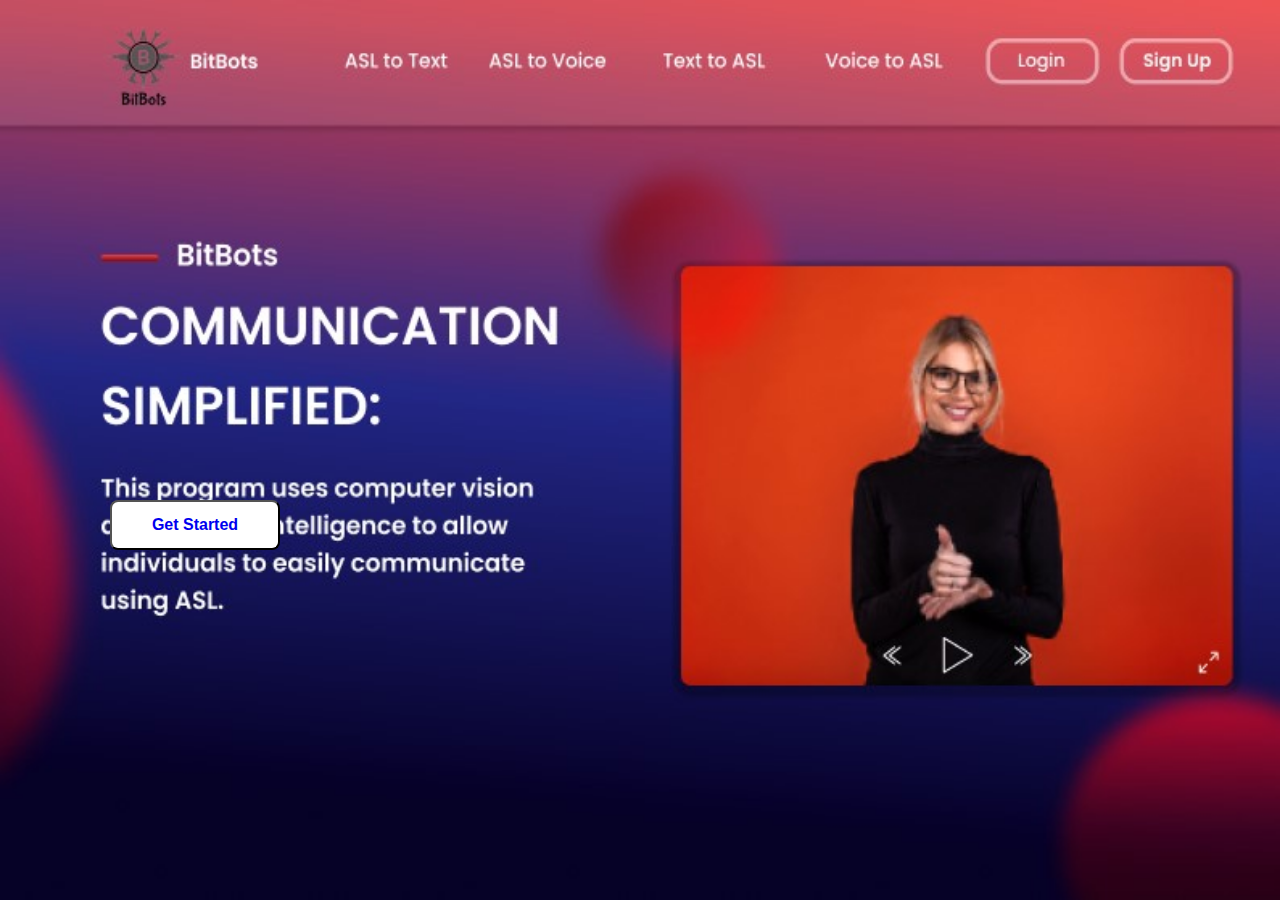
==== landingPage.html @ 3dfe8d16 "Added files for landing page" ====
<!DOCTYPE html>
<html lang="en">
<head>
    <meta charset="UTF-8">
    <meta http-equiv="X-UA-Compatible" content="IE=edge">
    <meta name="viewport" content="width=device-width, initial-scale=1.0">
    <link href = "main.css" rel = "stylesheet" type = "text/css"/>
    <title>Document</title>
</head>
<body>
    <button><a href = "index.html">Get Started</a></button>
    <style>
        body {
            background-image: url('ASL3.jpg');
            background-repeat: no-repeat;
            background-attachment: fixed;
            background-position:center;
            background-size: 100% 100%;
            /* height:5000vh; */
        }
    </style>
    
</body>
</html>
---- main.css ----
button{
    position: fixed;
    width: 170px;
    height: 50px;
    border-radius: 8px;
    left: 110px;
    top: 500px;
    font-family: "Poppins", sans-serif;
    font-size: medium;
    font-weight: 900;
    color: rgb(161, 5, 31);
    background-color: white;
    /* background-image: linear-gradient(to right, red , yellow); */
}
button:hover{
    opacity: 0.9;
}
button:active{
    opacity: 0.6;
}
a{
    text-decoration: none;
}
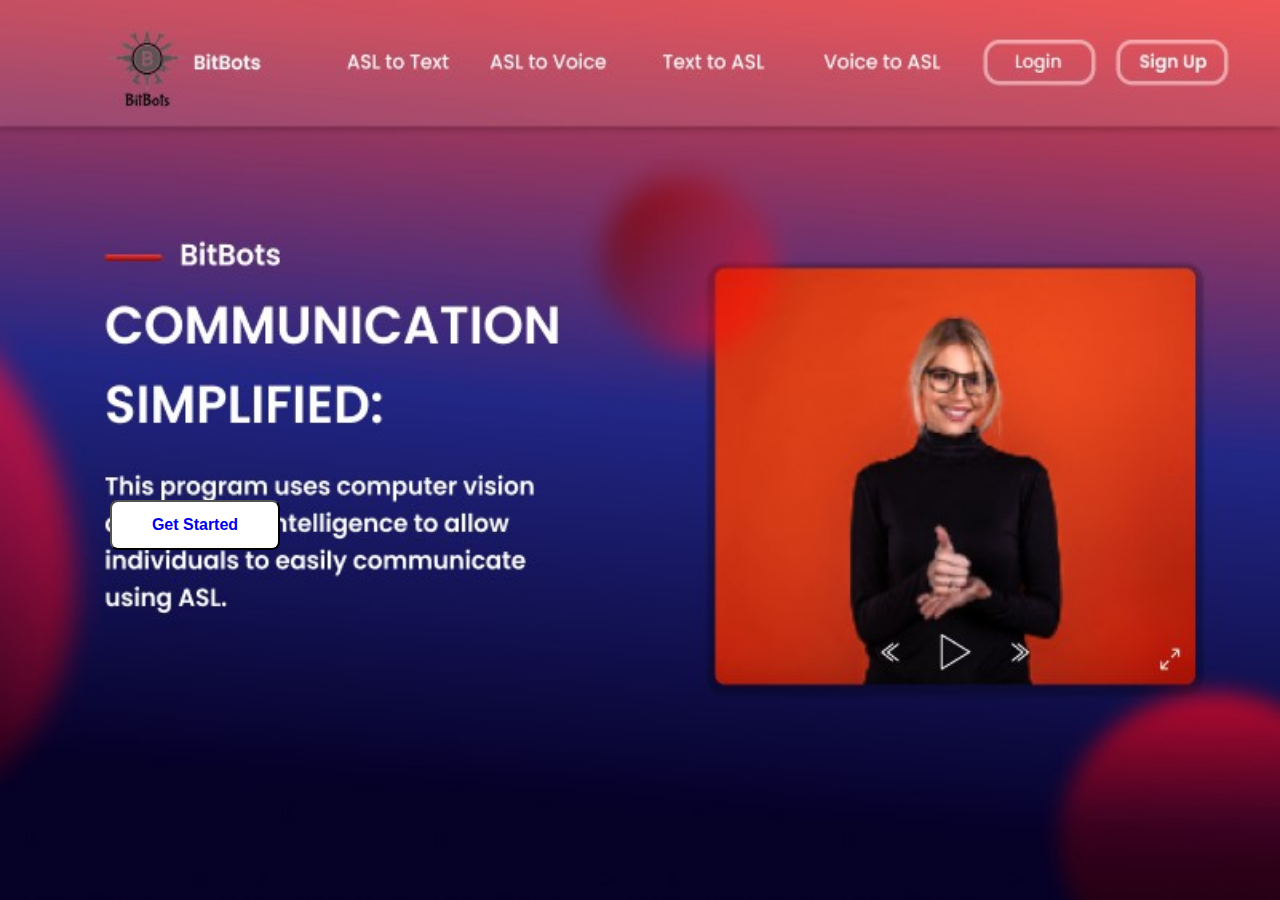
==== commit 6327c58c: "adjusted image file for landing page" ====
--- a/landingPage.html
+++ b/landingPage.html
@@ -11,7 +11,7 @@
     <button><a href = "index.html">Get Started</a></button>
     <style>
         body {
-            background-image: url('ASL3.jpg');
+            background-image: url('ASL4.jpg');
             background-repeat: no-repeat;
             background-attachment: fixed;
             background-position:center;
